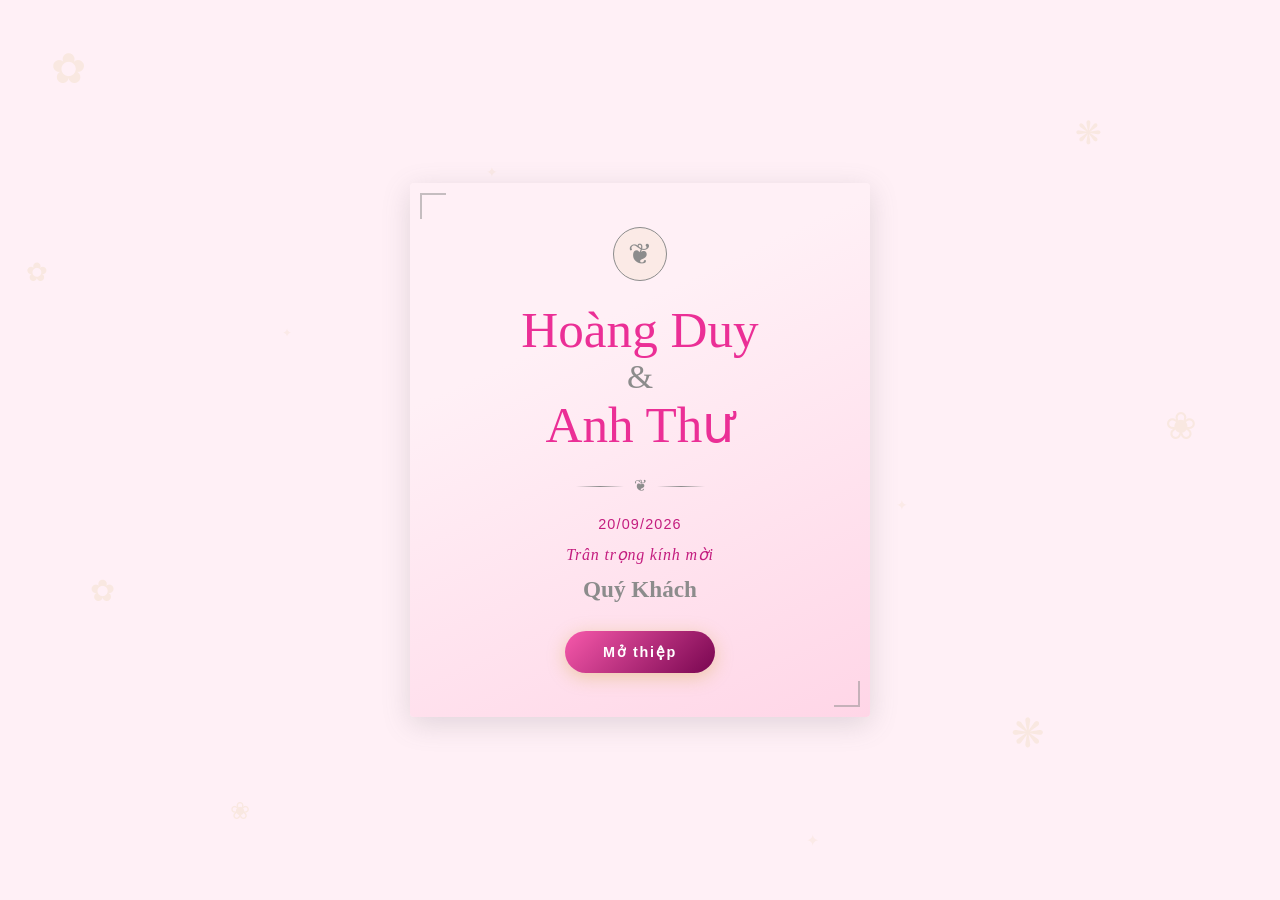
==== index.html @ 1aa0f883 "30" ====
<!DOCTYPE html>
<html lang="vi">

<head>
    <meta charset="UTF-8">
    <meta name="viewport" content="width=device-width, initial-scale=1.0">
    <title> Hoàng Duy &amp; Anh Thư</title>
    <link rel="icon" type="image/png" href="./images/anh1.jpg">

    <link rel="preconnect" href="https://fonts.googleapis.com">
    <link rel="preconnect" href="https://fonts.gstatic.com" crossorigin>
    <link rel="stylesheet" href="style.css">
</head>

<body>

    <!-- ═══════════════════════════════════
     MÀN HÌNH BÌA
═══════════════════════════════════ -->
    <div id="cover" class="cover">
        <!-- Trái tim rơi -->
        <div class="cover-hearts" id="coverHearts" aria-hidden="true"></div>

        <!-- Các ký hiệu trang trí nền -->
        <div class="cover-ornaments" aria-hidden="true">
            <span class="orn orn-1">✿</span>
            <span class="orn orn-2">❋</span>
            <span class="orn orn-3">✿</span>
            <span class="orn orn-4">❀</span>
            <span class="orn orn-5">✿</span>
            <span class="orn orn-6">❋</span>
            <span class="orn orn-7">❀</span>
            <span class="orn orn-8">✿</span>
            <span class="orn orn-9">✦</span>
            <span class="orn orn-10">✦</span>
            <span class="orn orn-11">✦</span>
            <span class="orn orn-12">✦</span>
        </div>

        <!-- Thiệp bìa chính -->
        <div class="cover-card" id="coverCard">
            <div class="cover-card-inner">
                <div class="cover-top-symbol">❦</div>

                <div id="orn_thiep">
                    <h1 class="cover-name cover-groom-name">Hoàng Duy</h1>
                    <div class="cover-and">&amp;</div>
                    <h1 class="cover-name cover-bride-name">Anh Thư</h1>
                </div>

                <div class="cover-divider">
                    <span class="div-line"></span>
                    <span class="div-icon">❦</span>
                    <span class="div-line"></span>
                </div>

                <p class="cover-date" id="ngayCuoi">20/09/2026</p>

                <p class="cover-invite">Trân trọng kính mời</p>
                <p class="cover-guest" id="coverGuestName">Quý Khách</p>

                <button class="cover-btn" id="openBtn" onclick="openInvitation()">
                    Mở thiệp
                </button>
            </div>
        </div>
    </div>


    <!-- ═══════════════════════════════════
     NỘI DUNG CHÍNH
═══════════════════════════════════ -->
    <div id="main" class="main hidden">

        <!-- ── TÊN CẶP ĐÔI ── -->
        <section class="section-header">
            <div class="header-inner animate-on-scroll">
                <div id="orn_thiep_trong">
                    <h1 class="header-groom">Hoàng Duy</h1>
                    <div class="header-and">&amp;</div>
                    <h1 class="header-bride">Anh Thư</h1>
                </div>
            </div>
        </section>

        <!-- ── LỄ GIA TIÊN ── -->
        <section class="section">
            <h2 class="section-title animate-on-scroll">LỄ GIA TIÊN</h2>

            <div class="parents-wrapper animate-on-scroll" id="orn_thiep_bame">
                <div class="parents-block">
                    <p class="parents-label">Ông Bà</p>
                    <p class="parents-name">Tôma Đặng Văn Doanh</p>
                    <p class="parents-name">Maria Nguyễn Thị Tiến</p>
                    <p class="parents-address">Tổ 15 - Ấp Trung Hoà<br> Xã Xuân Bắc - TP. Đồng Nai</p>
                </div>
                <div class="parents-sep">❦</div>
                <div class="parents-block">
                    <p class="parents-label">Ông Bà</p>
                    <p class="parents-name">Phêrô Trần Thanh Hùng</p>
                    <p class="parents-name"> Maria Dương Thị Tố Kim</p>
                    <p class="parents-address">Tổ 10 - Thôn Đức Hạnh<br>Xã Hoài Đức - T. Lâm Đồng</p>
                </div>
            </div>

            <div class="announce-block animate-on-scroll">
                <p class="announce-top">TRÂN TRỌNG BÁO TIN</p>
                <p class="announce-sub">LỄ <span id="checkTenLe">TÂN HÔN</span> CỦA CON CHÚNG TÔI</p>
                <div id="orn_ten_vo_chong">
                    <h2 class="couple-name">Đặng Hoàng Duy <p class="couple-title">TRƯỞNG NAM</p>
                    </h2>
                    <div class="couple-and">&amp;</div>
                    <h2 class="couple-name">Trần Thị Anh Thư <p class="couple-title">TRƯỞNG NỮ</p>
                    </h2>
                </div>

            </div>

            <div class="gia-tien-card animate-on-scroll">
                <p class="gt-line">Hôn lễ được cử hành tại</p>
                <p class="gt-place">THÁNH ĐƯỜNG GIÁO XỨ VÕ ĐẮT</p>
                <p class="gt-time">VÀO LÚC 04:30 THỨ BẢY</p>
                <p class="gt-date">THỨ BẢY <span class="gt-sep">|</span> 19.09.2026</p>
                <p class="gt-lunar">(Nhằm ngày 09 tháng 08 năm Bính Ngọ)</p>
            </div>
        </section>

        <!-- ── THÔNG TIN TIỆC CƯỚI TẠI NHÀ HÀNG ── -->
        <section class="section">
            <h2 class="section-title animate-on-scroll">TIỆC CƯỚI TẠI TƯ GIA</h2>

            <div class="venue-info animate-on-scroll">
                <p class="venue-address" id="diaChiXa">Tổ 15 - Ấp Trung Hoà </p>
                <p class="venue-address" id="diaChiThanhPho">Xã Xuân Bắc - TP. Đồng Nai</p>
                <p class="venue-invite">Trân trọng kính mời</p>
                <p class="venue-guest" id="venueGuestName">Quý Khách</p>
                <p class="venue-invite-sub">Đến dự buổi tiệc chung vui cùng gia đình chúng tôi</p>
            </div>

            <div class="party-card animate-on-scroll">
                <p class="party-card-sub">TIỆC CƯỚI SẼ DIỄN RA VÀO LÚC:</p>
                <div class="party-time">11:00</div>

                <div class="party-date-row">
                    <span class="party-day-name" id="gioCuoi">CHỦ NHẬT</span>
                    <div class="party-date-center">
                        <span class="date-sep">|</span>
                        <span class="party-day-num" id="ngayCuoiDau">20</span>
                        <span class="date-sep">|</span>
                    </div>
                    <span class="party-month-name">THÁNG 09</span>
                </div>

                <div class="party-year">2026</div>
                <div class="party-lunar">(NHẰM NGÀY <span id="ngayCuoiCoDau">10</span> THÁNG 08 NĂM BÍNH NGỌ)</div>

            </div>

            <!-- Đếm ngược -->
            <div class="countdown-wrapper animate-on-scroll">
                <p class="cd-title">Cùng đếm ngược</p>
                <div class="countdown">
                    <div class="cd-item"><span class="cd-num" id="cdDays">00</span><span class="cd-label">ngày</span>
                    </div>
                    <span class="cd-sep">:</span>
                    <div class="cd-item"><span class="cd-num" id="cdHours">00</span><span class="cd-label">giờ</span>
                    </div>
                    <span class="cd-sep">:</span>
                    <div class="cd-item"><span class="cd-num" id="cdMinutes">00</span><span class="cd-label">phút</span>
                    </div>
                    <span class="cd-sep">:</span>
                    <div class="cd-item"><span class="cd-num" id="cdSeconds">00</span><span class="cd-label">giây</span>
                    </div>
                </div>
                <!-- <a href="https://calendar.google.com/calendar/render?action=TEMPLATE&text=%C4%90%C3%A1m+c%C6%B0%E1%BB%9Bi+V%C4%83n+Ch%C6%B0%C6%A1ng+%26+H%E1%BB%93ng+Th%C6%B0&dates=20260725T040000Z%2F20260725T070000Z&ctz=Asia%2FHo_Chi_Minh&details=Ti%E1%BB%87c+c%C6%B0%E1%BB%9Bi+c%E1%BB%A7a+Ph%E1%BA%A1m+V%C4%83n+Ch%C6%B0%C6%A1ng+%26+Nguy%E1%BB%85n+H%E1%BB%93ng+Th%C6%B0&location=Royal+Center%2C+180%2F4+Song+H%C3%A0nh%2C+X%C3%A3+B%C3%A0+%C4%90i%E1%BB%83m%2C+Tp.+H%E1%BB%93+Ch%C3%AD+Minh"
                    target="_blank" rel="noopener noreferrer" class="add-cal-btn">Thêm vào lịch</a> -->
            </div>
        </section>

        <!-- ── BẢN ĐỒ ── -->
        <section class="section">
            <h2 class="section-title animate-on-scroll">BẢN ĐỒ CHỈ ĐƯỜNG</h2>
            <div class="map-wrapper animate-on-scroll">
                <!-- <iframe
                title="Bản đồ địa điểm tiệc cưới"
                src="https://maps.google.com/maps?q=180%2F4+Song+H%C3%A0nh%2C+X%C3%A3+B%C3%A0+%C4%90i%E1%BB%83m%2C+H%C3%B3c+M%C3%B4n%2C+TP+H%E1%BB%93+Ch%C3%AD+Minh&output=embed&hl=vi"
                width="100%" height="280"
                style="border:0; border-radius:8px; display:block;"
                allowfullscreen="" loading="lazy"
                referrerpolicy="no-referrer-when-downgrade">
            </iframe> -->
                <!-- <iframe src="" width="600" height="450" style="border:0;" allowfullscreen="" loading="lazy" referrerpolicy="strict-origin-when-cross-origin"></iframe> -->
                <iframe id="myIframe" title="Bản đồ địa điểm tiệc cưới" src="" width="100%" height="280"
                    style="border:0; border-radius:8px; display:block;" allowfullscreen="" loading="lazy"
                    referrerpolicy="no-referrer-when-downgrade">
                </iframe>
            </div>
        </section>

        <!-- ── ALBUM ẢNH CƯỚI ── -->
        <section class="section">
            <h2 class="section-title animate-on-scroll">ALBUM ẢNH CƯỚI</h2>
            <div class="album-grid animate-on-scroll">
                <!-- Đặt ảnh cưới vào thư mục images/ với tên anh1.jpg → anh7.jpg -->
                <div class="album-item" onclick="openLightbox(this)">
                    <img src="images/anh1.jpg" alt="Ảnh cưới 1"
                        onerror="this.style.display='none'; this.nextElementSibling.style.display='flex'">
                    <div class="album-placeholder"><span>📷</span><span>Ảnh cưới 1</span></div>
                </div>
                <div class="album-item" onclick="openLightbox(this)">
                    <img src="images/anh2.jpg" alt="Ảnh cưới 2"
                        onerror="this.style.display='none'; this.nextElementSibling.style.display='flex'">
                    <div class="album-placeholder"><span>📷</span><span>Ảnh cưới 2</span></div>
                </div>
                <div class="album-item" onclick="openLightbox(this)">
                    <img src="images/anh5.jpg" alt="Ảnh cưới 3"
                        onerror="this.style.display='none'; this.nextElementSibling.style.display='flex'">
                    <div class="album-placeholder"><span>📷</span><span>Ảnh cưới 3</span></div>
                </div>
                <div class="album-item" onclick="openLightbox(this)">
                    <img src="images/anh6.jpg" alt="Ảnh cưới 4"
                        onerror="this.style.display='none'; this.nextElementSibling.style.display='flex'">
                    <div class="album-placeholder"><span>📷</span><span>Ảnh cưới 4</span></div>
                </div>
                <div class="album-item" onclick="openLightbox(this)">
                    <img src="images/anh7.jpg" alt="Ảnh cưới 5"
                        onerror="this.style.display='none'; this.nextElementSibling.style.display='flex'">
                    <div class="album-placeholder"><span>📷</span><span>Ảnh cưới 5</span></div>
                </div>
                <div class="album-item" onclick="openLightbox(this)">
                    <img src="images/anh8.jpg" alt="Ảnh cưới 6"
                        onerror="this.style.display='none'; this.nextElementSibling.style.display='flex'">
                    <div class="album-placeholder"><span>📷</span><span>Ảnh cưới 6</span></div>
                </div>
                <div class="album-item" onclick="openLightbox(this)">
                    <img src="images/anh3.jpg" alt="Ảnh cưới 7"
                        onerror="this.style.display='none'; this.nextElementSibling.style.display='flex'">
                    <div class="album-placeholder"><span>📷</span><span>Ảnh cưới 7</span></div>
                </div>
                <div class="album-item" onclick="openLightbox(this)">
                    <img src="images/anh4.jpg" alt="Ảnh cưới 8"
                        onerror="this.style.display='none'; this.nextElementSibling.style.display='flex'">
                    <div class="album-placeholder"><span>📷</span><span>Ảnh cưới 8</span></div>
                </div>
                <div class="album-item" onclick="openLightbox(this)">
                    <img src="images/anh9.jpg" alt="Ảnh cưới 9"
                        onerror="this.style.display='none'; this.nextElementSibling.style.display='flex'">
                    <div class="album-placeholder"><span>📷</span><span>Ảnh cưới 9</span></div>
                </div>
                <div class="album-item" onclick="openLightbox(this)">
                    <img src="images/anh10.jpg" alt="Ảnh cưới 10"
                        onerror="this.style.display='none'; this.nextElementSibling.style.display='flex'">
                    <div class="album-placeholder"><span>📷</span><span>Ảnh cưới 10</span></div>
                </div>
                <!-- <div class="album-item album-item-wide" onclick="openLightbox(this)">
                    <img src="images/anh7.jpg" alt="Ảnh cưới 7"
                        onerror="this.style.display='none'; this.nextElementSibling.style.display='flex'">
                    <div class="album-placeholder"><span>📷</span><span>Ảnh cưới 7</span></div>
                </div> -->
            </div>
        </section>

        <!-- ── SỔ LƯU BÚT ── -->
        <section class="section">
            <h2 class="section-title animate-on-scroll">SỔ LƯU BÚT</h2>
            <form class="gb-form animate-on-scroll" id="gbForm" novalidate>
                <input type="text" id="gbName" class="gb-input" placeholder="Họ tên của bạn" maxlength="100" required>
                <textarea id="gbMessage" class="gb-textarea" placeholder="Lời chúc của bạn..." maxlength="500" required
                    rows="3"></textarea>
                <button type="submit" class="gb-btn">🪄 GỬI LỜI CHÚC</button>
            </form>
            <div class="gb-list" id="gbList"></div>
        </section>

        <!-- ── HỘP MỪNG CƯỚI ── -->
        <section class="section">
            <h2 class="section-title animate-on-scroll">HỘP MỪNG CƯỚI</h2>
            <div class="gift-wrapper animate-on-scroll">
                <div class="gift-envelope" id="giftEnvelope" onclick="toggleGift()">
                    <div class="envelope-icon">🧧</div>
                    <p class="envelope-tap" style="color: black;">Nhấn để mở</p>
                </div>
                <div class="gift-content" id="giftContent">
                    <p class="gift-message">Mọi sự chúc mừng của quý khách<br>là niềm hạnh phúc lớn nhất của chúng tôi
                    </p>
                    <div class="qr-area">
                        <!-- Đặt ảnh QR tại images/qr-chu-re.png và images/qr-co-dau.png -->
                        <div class="qr-card">
                            <p class="qr-label">🤵 Chú rể</p>
                            <img src="images/qr_chu_re.jpg" alt="QR Chú rể" class="qr-img"
                                onerror="this.style.display='none'; this.nextElementSibling.style.display='flex'">
                            <div class="qr-placeholder">
                                <span>QR Chú rể</span>
                                <span class="qr-hint">images/qr-chu-re.png</span>
                            </div>
                        </div>
                        <div class="qr-card">
                            <p class="qr-label">👰 Cô dâu</p>
                            <img src="images/qr_co_dau.jpg" alt="QR Cô dâu" class="qr-img"
                                onerror="this.style.display='none'; this.nextElementSibling.style.display='flex'">
                            <div class="qr-placeholder">
                                <span>QR Cô dâu</span>
                                <span class="qr-hint">images/qr-co-dau.png</span>
                            </div>
                        </div>
                    </div>
                </div>
            </div>
        </section>

        <!-- ── FOOTER ── -->
        <footer class="wedding-footer">
            <div class="footer-symbol">❦</div>
            <div class="footer-names" id="orn_footer_ten_vo_chong"><span>Hoàng Duy</span><span style="
            padding-left: 4px; padding-right: 4px;
            "> &amp;</span> <span>Anh Thư</span></div>
            <p class="footer-date">19 & 20 · 09 · 2026</p>
            <p class="footer-wish">Trăm Năm Hạnh Phúc</p>
        </footer>

    </div><!-- /main -->

    <!-- Lightbox -->
    <div id="lightbox" class="lightbox" onclick="closeLightbox()">
        <img id="lightboxImg" src="" alt="">
    </div>

    <!-- Nhạc nền đám cưới – đặt file tại music/nhac.m4a -->
    <audio id="bgMusic" loop>
        <source src="nhac.mp4" type="audio/mpeg">
    </audio>

    <!-- Nút bật/tắt nhạc -->
    <button class="music-btn" id="musicBtn" onclick="toggleMusic()" title="Bật nhạc" aria-label="Bật tắt nhạc">
        🎵
    </button>

    <script src="danhSachKhachMoi.js"></script>
    <script src="script.js"></script>
</body>

</html>
---- style.css ----
/* ================================================
   THIỆP CƯỚI – Văn Chương & Hồng Thư
   Theme: Xanh Dương Nhạt & Vàng
================================================ */
/* --- Reset & Biến --- */
*, *::before, *::after { box-sizing: border-box; margin: 0; padding: 0; }

:root {
    --dark:          #010d1a;
    --dark-mid:      #081c35;
    --card-bg:       #0d3d7a;
    --gold:          #c9a227;
    --gold-light:    #e8c84a;
    --gold-pale:     #f5e6c3;
    --cream:         #e8f4fc;
    --text:          #e8f4fc;
    --text-muted:    #7ab0d4;
    --border:        rgba(100, 170, 220, 0.38);

    --font-script:  'Great Vibes', cursive;
    --font-serif:   'Cormorant Garamond', Georgia, serif;
    --font-sans:    'Josefin Sans', sans-serif;
    --font-number:  'Cinzel', 'Times New Roman', serif;
}

html { scroll-behavior: smooth; }

body {
    background-color: #ffffff;
    color: var(--text);
    font-family: var(--font-serif);
    overflow-x: hidden;
    line-height: 1.6;
}

.hidden { display: none !important; }

/* Hiệu ứng xuất hiện khi scroll */
.animate-on-scroll {
    opacity: 0;
    transform: translateY(28px);
    transition: opacity 0.75s ease, transform 0.75s ease;
}
.animate-on-scroll.visible {
    opacity: 1;
    transform: translateY(0);
}

/* ================================================
   MÀN HÌNH BÌA
================================================ */
.cover {
    position: fixed;
    inset: 0;
    /* background: radial-gradient(ellipse at center, #0d3060 0%, #051525 55%, #010a14 100%); */
    background:#fff0f6;
    display: flex;
    align-items: center;
    justify-content: center;
    z-index: 1000;
    overflow: hidden;
}

/* Ký hiệu trang trí nền */
.cover-ornaments { position: absolute; inset: 0; pointer-events: none; }

.orn {
    position: absolute;
    color: rgba(201, 162, 39, 0.10);
    font-family: var(--font-serif);
    animation: floatOrn 9s ease-in-out infinite;
}
.orn-1  { top:  4%; left:  4%; font-size: 42px; animation-delay: 0s;   }
.orn-2  { top: 12%; left: 84%; font-size: 32px; animation-delay: 1.2s; }
.orn-3  { top: 28%; left:  2%; font-size: 26px; animation-delay: 2.3s; }
.orn-4  { top: 44%; left: 91%; font-size: 38px; animation-delay: 0.6s; }
.orn-5  { top: 63%; left:  7%; font-size: 30px; animation-delay: 1.8s; }
.orn-6  { top: 78%; left: 79%; font-size: 40px; animation-delay: 2.7s; }
.orn-7  { top: 88%; left: 18%; font-size: 24px; animation-delay: 3.1s; }
.orn-8  { top: 73%; left: 48%; font-size: 20px; animation-delay: 0.3s; color: rgba(201,162,39,0.07); }
.orn-9  { top: 18%; left: 38%; font-size: 14px; animation-delay: 1.0s; color: rgba(201,162,39,0.07); }
.orn-10 { top: 55%; left: 70%; font-size: 14px; animation-delay: 2.1s; color: rgba(201,162,39,0.07); }
.orn-11 { top: 36%; left: 22%; font-size: 12px; animation-delay: 0.9s; color: rgba(201,162,39,0.07); }
.orn-12 { top: 92%; left: 63%; font-size: 16px; animation-delay: 1.5s; color: rgba(201,162,39,0.07); }

@keyframes floatOrn {
    0%, 100% { transform: translateY(0) rotate(0deg); }
    50%       { transform: translateY(-14px) rotate(6deg); }
}

/* Thẻ bìa thiệp */
.cover-card {
    position: relative;
    z-index: 10;
    /* background: linear-gradient(155deg, #1a5a9e 0%, #0a3060 100%); */
    background: linear-gradient(155deg, #fff0f6 30%, #ffd6e7 100%);
    /* border: 1.5px solid #8c8c8c; */
    /* border: 0.5px solid #8c8c8c; */
    border-radius: 4px;
    padding: 44px 52px;
    width: min(460px, 88vw);
    text-align: center;
    /* box-shadow: 0 0 20px rgba(0,0,0,0.85), inset 0 0 20px rgba(0, 10, 30, 0.3); */
    animation: cardAppear 1.3s cubic-bezier(0.22, 0.61, 0.36, 1) both;
    box-shadow: rgba(100, 100, 111, 0.2) 0px 7px 29px 0px;
}

@keyframes cardAppear {
    from { opacity: 0; transform: scale(0.82) translateY(24px); }
    to   { opacity: 1; transform: scale(1) translateY(0); }
}

/* Góc trang trí trên thẻ */
.cover-card::before,
.cover-card::after {
    content: '';
    position: absolute;
    width: 26px;
    height: 26px;
    border-color: #8c8c8c;
    border-style: solid;
    opacity: 0.5;
}
.cover-card::before { top: 10px; left: 10px;   border-width: 2px 0 0 2px; }
.cover-card::after  { bottom: 10px; right: 10px; border-width: 0 2px 2px 0; }

.cover-top-symbol {
    display: inline-flex;
    align-items: center;
    justify-content: center;
    width: 54px;
    height: 54px;
    border: 1.5px solid #8c8c8c;
    border-radius: 50%;
    background: rgba(201, 162, 39, 0.08);
    font-size: 1.8rem;
    color: #8c8c8c;
    margin-bottom: 18px;
}

.cover-name {
    /* font-family: var(--font-script); */
    color: #eb2f96;
    font-weight: 400;
    line-height: 1.2;
}
.cover-groom-name { font-size: clamp(2.2rem, 7.5vw, 3.2rem); }
.cover-bride-name  { font-size: clamp(2.2rem, 7.5vw, 3.2rem); }

.cover-and {
    font-family: var(--font-script);
    color: #8c8c8c;
    font-size: 2.1rem;
    line-height:1;
}

.cover-divider {
    display: flex;
    align-items: center;
    justify-content: center;
    gap: 10px;
    margin: 18px 0 14px;
}
.div-line {
    display: block;
    height: 1px;
    width: 48px;
    background: linear-gradient(to right, transparent, #8c8c8c, transparent);
}
.div-icon { color: #8c8c8c; font-size: 1rem; }

.cover-date {
    font-family: var(--font-sans);
    font-size: 0.9rem;
    letter-spacing: 0.08em;
    color: #c41d7f;
    margin-bottom: 6px;
}
.cover-invite {
    font-family: var(--font-serif);
    font-style: italic;
    font-size: 1rem;
    color: #c41d7f;
    letter-spacing: 0.05em;
    margin-bottom: 6px;
}

/* Tên khách mời (lấy từ danhSachKhachMoi.js theo URL) */
.cover-guest {
    font-family: var(--font-serif);
    font-size: 1.45rem;
    font-weight: 600;
    color: #8c8c8c;
    line-height: 1.35;
    margin-bottom: 26px;
}

.cover-btn {
    background: linear-gradient(135deg, #f759ab, #780650);
    color: white;
    border: none;
    padding: 13px 38px;
    border-radius: 30px;
    font-family: var(--font-sans);
    font-size: 0.9rem;
    font-weight: 600;
    letter-spacing: 0.12em;
    cursor: pointer;
    transition: all 0.3s ease;
    box-shadow: 0 4px 18px rgba(201, 162, 39, 0.35);
    animation: envBounce 2s ease-in-out infinite;
}
.cover-btn:hover  { background: linear-gradient(135deg, #e8c84a, #c9a227); transform: translateY(-2px); box-shadow: 0 8px 28px rgba(201, 162, 39, 0.45); }
.cover-btn:active { transform: translateY(0); }

/* Hiệu ứng đóng bìa */
.cover.closing { animation: coverOut 0.8s ease forwards; }
@keyframes coverOut {
    to { opacity: 0; transform: scale(1.04); pointer-events: none; }
}

/* ── Trái tim rơi ── */
.cover-hearts {
    position: absolute;
    inset: 0;
    pointer-events: none;
    overflow: hidden;
    z-index: 2;
}

.falling-heart {
    position: absolute;
    top: -60px;
    display: block;
    user-select: none;
    animation: heartFall linear forwards;
    will-change: transform, opacity;
}

@keyframes heartFall {
    0%   { transform: translateY(0)     translateX(0)                    rotate(0deg);   opacity: 0;    }
    8%   { opacity: 1;                                                                                  }
    50%  { transform: translateY(50vh)  translateX(var(--swing))         rotate(var(--rot-mid)); opacity: 0.85; }
    92%  { opacity: 0.6;                                                                               }
    100% { transform: translateY(110vh) translateX(var(--swing-end))     rotate(var(--rot-end)); opacity: 0;    }
}

/* ================================================
   NỘI DUNG CHÍNH
================================================ */
.main {
    /* background: linear-gradient(180deg, #1a3a5c 0%, #1e4570 50%, #1a3a5c 100%); */
    background: linear-gradient(155deg, #fff0f6 30%, #ffd6e7 100%);
    min-height: 100vh;
    position: relative;
    max-width: 750px;
    margin: 0 auto;
    overflow: hidden;
    box-shadow: 0 0 60px rgba(0, 0, 0, 0.18), 0 0 0 1px rgba(200,220,240,0.12);
}

/* Nền chấm xanh tinh tế */
.main::before {
    content: '';
    position: absolute;
    inset: 0;
    background-image: radial-gradient(circle, rgba(150,200,240,0.10) 1.2px, transparent 1.2px);
    background-size: 50px 50px;
    pointer-events: none;
    z-index: 0;
}

/* ================================================
   SECTION DÙNG CHUNG
================================================ */
.section {
    position: relative;
    z-index: 1;
    padding: 64px 20px;
    max-width: 680px;
    margin: 0 auto;
    text-align: center;
}

.section + .section::before {
    content: '';
    display: block;
    width: 100px;
    height: 1px;
    background: linear-gradient(to right, transparent, #8c8c8c, transparent);
    margin: 0 auto 64px;
}

.section-title {
    font-family: var(--font-sans);
    font-size: 0.8rem;
    font-weight: 600;
    letter-spacing: 0.28em;
    color: #c41d7f;
    margin-bottom: 25px;
    display: inline-block;
}
.section-title::before,
.section-title::after {
    content: ' ✦ ';
    color: #c41d7f;
    opacity: 0.5;
    font-size: 0.65rem;
}

/* ================================================
   HEADER TÊN CẶP ĐÔI
================================================ */
.section-header {
    position: relative;
    z-index: 1;
    padding: 90px 20px 64px;
    text-align: center;
    background: linear-gradient(180deg, transparent, rgba(0, 80, 160, 0.12), transparent);
}
.header-inner { position: relative; z-index: 2; }

.header-groom,
.header-bride {
    /* font-family: var(--font-script); */
    font-weight: 400;
    color: #c41d7f;
    font-size: clamp(3rem, 9.5vw, 5rem);
    line-height: 1.2;
}
.header-and {
    font-family: var(--font-script);
    color: #8c8c8c;
    font-size: clamp(1.6rem, 5.5vw, 2.8rem);
    margin: 4px 0;
}

/* ================================================
   ALBUM ẢNH
================================================ */
.album-grid {
    display: grid;
    grid-template-columns: 1fr 1fr;
    gap: 10px;
    max-width: 480px;
    margin: 0 auto;
}

.album-item {
    position: relative;
    aspect-ratio: 1 / 1;
    overflow: hidden;
    border-radius: 4px;
    border: 1px solid var(--border);
    cursor: pointer;
    background: rgba(0, 60, 120, 0.25);
}
.album-item-wide {
    grid-column: 1 / -1;
    aspect-ratio: 16 / 9;
}
.album-item img {
    width: 100%; height: 100%;
    object-fit: cover;
    /* transition: transform 0.45s ease; */
    display: block;
}
.album-item:hover img { transform: scale(1.06); }

.album-placeholder {
    position: absolute; inset: 0;
    display: none; flex-direction: column;
    align-items: center; justify-content: center;
    gap: 8px;
    color: #8c8c8c; opacity: 0.45;
    font-family: var(--font-sans);
    font-size: 0.75rem; letter-spacing: 0.1em;
}
.album-placeholder span:first-child { font-size: 1.8rem; }

/* Lightbox */
.lightbox {
    display: none;
    position: fixed; inset: 0;
    background: rgba(0,0,0,0.93);
    z-index: 9999;
    align-items: center; justify-content: center;
    cursor: zoom-out;
}
.lightbox.active { display: flex; }
.lightbox img {
    max-width: 92vw; max-height: 92vh;
    object-fit: contain;
    border: 1px solid #8c8c8c;
    border-radius: 4px;
}

/* ================================================
   THÔNG TIN PHỤ HUYNH
================================================ */
.parents-wrapper {
    display: flex;
    justify-content: center;
    align-items: flex-start;
    flex-wrap: wrap;
    gap: 16px;
    margin-bottom: 40px;
}
.parents-block {
    flex: 1; min-width: 155px; max-width: 220px;
    text-align: center;
}
.parents-label {
    font-family: var(--font-sans);
    font-size: 0.7rem; letter-spacing: 0.18em;
    color: #c41d7f; margin-bottom: 8px;
}
.parents-name {
    font-family: var(--font-serif);
    font-size: 1.05rem; font-weight: 600;
    color: #c41d7f; line-height: 1.5;
}
.parents-address {
    font-size: 0.82rem; color: #8c8c8c;
    margin-top: 7px; line-height: 1.6;
}
.parents-sep {
    color: #8c8c8c; font-size: 1.6rem;
    opacity: 0.55; align-self: center; flex-shrink: 0;
}

/* Khối thông báo */
.announce-block {
    border-top: 1px solid var(--border);
    padding-top: 38px;
}
.announce-top {
    font-family: var(--font-sans);
    font-size: 0.72rem; letter-spacing: 0.22em;
    color: #8c8c8c; margin-bottom: 4px;
}
.announce-sub {
    font-family: var(--font-sans);
    font-size: 0.72rem; letter-spacing: 0.15em;
    color: #8c8c8c; margin-bottom: 22px;
}
.couple-name {
    font-family: var(--font-script);
    font-size: clamp(2.1rem, 7.5vw, 3.5rem);
    font-weight: 400; color: #c41d7f; line-height: 1.2;
}
.couple-title {
    font-family: var(--font-sans);
    font-size: 0.68rem; letter-spacing: 0.28em;
    color: #8c8c8c;
     margin: 5px 0 14px;
}
.couple-and {
    font-family: var(--font-script);
    font-size: 2.2rem; color:#8c8c8c; margin: 6px 0;
}

/* Khối lễ gia tiên tại tư gia */
.gia-tien-card {
    margin-top: 38px;
    /* background: rgba(0, 55, 110, 0.38); */
    background: linear-gradient(155deg, #fff0f6 30%, #ffd6e7 100%);
    border: 1px solid #8c8c8c;
    border-radius: 8px;
    padding: 32px 24px;
}
.gt-line {
    font-family: var(--font-serif);
    font-style: italic;
    font-size: 1rem;
    color: #8c8c8c;
    margin-bottom: 10px;
}
.gt-place {
    font-family: var(--font-number);
    font-size: 18px;
    font-weight: 700;
    color: #c41d7f;
    letter-spacing: 0.14em;
    line-height: 1.2;
    margin-bottom: 12px;
}
.gt-time {
    font-family: var(--font-sans);
    font-size: 0.8rem;
    letter-spacing: 0.18em;
    color: #8c8c8c;
    margin-bottom: 8px;
}
.gt-date {
    font-family: var(--font-number);
    font-size: 1.3rem;
    font-weight: 600;
    color: #c41d7f;
    letter-spacing: 0.1em;
    margin-bottom: 8px;
}
.gt-sep { color: #c41d7f; }
.gt-lunar {
    font-family: var(--font-sans);
    font-size: 0.72rem;
    letter-spacing: 0.1em;
    color: #8c8c8c;
}

/* ================================================
   TIỆC CƯỚI
================================================ */
.party-card {
    /* background: rgba(0, 55, 110, 0.38); */
    background: linear-gradient(155deg, #fff0f6 30%, #ffd6e7 100%);
    border: 1px solid #8c8c8c;
    border-radius: 8px;
    padding: 38px 28px;
    margin-bottom: 38px;
}
.party-card-sub {
    font-family: var(--font-sans);
    font-size: 0.68rem; letter-spacing: 0.22em;
    color: #8c8c8c; margin-bottom: 16px;
}
.party-time {
    font-family: var(--font-number);
    font-size: clamp(2.6rem, 10vw, 4.2rem);
    font-weight: 700; color: #c41d7f;
    line-height: 1; margin-bottom: 22px;
    letter-spacing: 0.06em;
}

.party-date-row {
    display: grid;
    grid-template-columns: 1fr auto 1fr;
    align-items: center;
    gap: 14px; margin-bottom: 12px;
    color: #c41d7f;
}
.party-day-name  { font-family: var(--font-sans); font-size: 0.75rem; letter-spacing: 0.15em; text-align: right; }
.party-month-name{ font-family: var(--font-sans); font-size: 0.75rem; letter-spacing: 0.15em; text-align: left; }
.party-date-center{ display: flex; align-items: center; gap: 8px; }
.date-sep { color: #8c8c8c; font-size: 1.6rem; }
.party-day-num {
    font-family: var(--font-number);
    font-size: 3.2rem; font-weight: 700;
    line-height: 1;
}
.party-year {
    font-family: var(--font-number);
    font-size: 1.05rem; letter-spacing: 0.4em;
    color: #c41d7f; margin-bottom: 8px;
}
.party-lunar {
    font-family: var(--font-sans);
    font-size: 0.72rem; letter-spacing: 0.1em;
    color: #8c8c8c; 
    margin-bottom: 26px;
}

.party-schedule {
    display: flex;
    justify-content: center; align-items: center;
    gap: 32px;
    padding-top: 22px;
    border-top: 1px solid rgba(201,162,39,0.18);
}
.sched-col { display: flex; flex-direction: column; align-items: center; gap: 5px; }
.sched-label {
    font-family: var(--font-sans);
    font-size: 0.64rem; letter-spacing: 0.16em; color: #8c8c8c;
}
.sched-time {
    font-family: var(--font-number);
    font-size: 1.45rem; font-weight: 600; color: var(--gold-pale);
    letter-spacing: 0.05em;
}
.sched-divider { width: 1px; height: 38px; background: rgba(201,162,39,0.25); }

/* Đếm ngược */
.countdown-wrapper { text-align: center;
}
.cd-title {
    font-family: var(--font-sans);
    font-size: 0.72rem; letter-spacing: 0.22em;
    color: #8c8c8c; margin-bottom: 18px;
}
.countdown {
    display: flex;
    justify-content: center; align-items: center;
    gap: 10px; flex-wrap: wrap;
    /* margin-bottom: 22px; */
}
.cd-item { display: flex; flex-direction: column; align-items: center; }
.cd-num {
    font-family: var(--font-number);
    font-size: clamp(1.8rem, 6vw, 2.8rem);
    font-weight: 700; color: #8c8c8c;
    line-height: 1;
    color: #8c8c8c;
    background: linear-gradient(155deg, #fff0f6 30%, #ffd6e7 100%);
    border: 1px solid var(--border);
    border-radius: 6px;
    padding: 8px 14px;
    min-width: 66px; text-align: center;
    letter-spacing: 0.04em;
}
.cd-label {
    font-family: var(--font-sans);
    font-size: 0.58rem; letter-spacing: 0.12em;
    color: #8c8c8c; margin-top: 5px;
}
.cd-sep { font-size: 2.2rem; color: #c41d7f; opacity: 0.45; margin-top: -10px; }

.add-cal-btn {
    display: inline-block;
    padding: 10px 30px;
    background: linear-gradient(135deg, #f759ab, #780650);
    color: #fff;
    font-family: var(--font-sans);
    font-size: 0.72rem; letter-spacing: 0.15em;
    text-decoration: none;
    border-radius: 30px;
    transition: all 0.3s ease;
}
.add-cal-btn:hover { background: var(--gold); color: var(--dark); }

/* ================================================
   ĐỊA ĐIỂM
================================================ */
.venue-info { margin-bottom: 22px; }
.venue-name {
    font-family: var(--font-serif);
    font-size: 1.3rem; font-weight: 600;
    color: var(--gold-pale); margin-bottom: 8px; line-height: 1.5;
}
.venue-address {
    font-family: var(--font-sans);
    font-size: 0.85rem; color: #8c8c8c; letter-spacing: 0.04em;
}
.venue-invite {
    font-family: var(--font-serif);
    font-style: italic;
    font-size: 0.95rem;
    color: #8c8c8c;
    letter-spacing: 0.04em;
    margin: 16px 0 4px;
}
.venue-guest {
    font-family: var(--font-serif);
    font-size: 1.20rem; font-weight: 600;
    color: #c41d7f; line-height: 1.4;
    animation: envBounce 4s ease-in-out infinite;
    margin-top: 17px;
}
.venue-invite-sub {
    font-family: var(--font-serif);
    font-style: italic;
    font-size: 0.85rem;
    color: #8c8c8c;
    letter-spacing: 0.02em;
    margin-top: 8px;
}
.map-wrapper {
    border-radius: 8px; overflow: hidden;
    border: 1px solid var(--border);
}

/* ================================================
   SỔ LƯU BÚT
================================================ */
.gb-form {
    display: flex; flex-direction: column;
    gap: 12px; margin-bottom: 36px;
}
.gb-input,
.gb-textarea {
    background: linear-gradient(155deg, #fff0f6 30%, #ffd6e7 100%);
    border: 1px solid #8c8c8c;
    border-radius: 6px;
    /* color: #8c8c8c; */
    font-family: var(--font-serif);
    font-size: 1rem;
    padding: 12px 16px;
    outline: none;
    transition: border-color 0.3s;
    resize: none; width: 100%;
}
.gb-input:focus,
.gb-textarea:focus  { border-color: var(--gold); }
.gb-input::placeholder,
.gb-textarea::placeholder { color: grey; }

.gb-btn {
    background: linear-gradient(135deg, #f759ab, #780650);
    color: #fff;
    border: none; border-radius: 30px;
    padding: 12px 32px;
    font-family: var(--font-sans);
    font-size: 0.82rem; font-weight: 600;
    letter-spacing: 0.12em;
    cursor: pointer; align-self: center;
    transition: all 0.3s ease;
}
.gb-btn:hover { background: linear-gradient(135deg, #e8c84a, #c9a227); transform: translateY(-2px); }

.gb-list { display: flex; flex-direction: column; gap: 14px; text-align: left; }
.gb-loading, .gb-empty {
    text-align: center; padding: 24px 16px;
    font-family: var(--font-sans); font-size: 0.82rem;
    color: #8c8c8c; font-style: italic;
}

.gb-entry {
    display: flex; gap: 12px;
    background: linear-gradient(155deg, #fff0f6 30%, #ffd6e7 100%);
    border-left: 2px solid #8c8c8c;
    border-radius: 0 6px 6px 0;
    padding: 12px 16px;
    animation: entryIn 0.45s ease;
}
@keyframes entryIn {
    from { opacity: 0; transform: translateX(-18px); }
    to   { opacity: 1; transform: translateX(0); }
}
.gb-avatar {
    width: 36px; height: 36px;
    border-radius: 50%;
    background: linear-gradient(135deg, #8c8c8c, #8c8c8c);
    display: flex; align-items: center; justify-content: center;
    font-family: var(--font-sans); font-weight: 700;
    font-size: 0.9rem; color: #fff; flex-shrink: 0;
}
.gb-body { flex: 1; }
.gb-entry-name {
    font-family: var(--font-sans);
    font-size: 0.82rem; font-weight: 600;
    color: #c41d7f; margin-bottom: 4px;
}
.gb-entry-msg {
    font-family: var(--font-serif);
    font-size: 0.95rem; color: #8c8c8c;
    line-height: 1.55; white-space: pre-wrap;
}

/* ================================================
   HỘP MỪNG CƯỚI
================================================ */
.gift-wrapper {
    display: flex; flex-direction: column;
    align-items: center; gap: 22px;
}
.gift-envelope {
    cursor: pointer; text-align: center;
    transition: transform 0.3s ease;
}
.gift-envelope:hover { transform: scale(1.06); }
.envelope-icon {
    font-size: 5.5rem; display: block;
    margin-bottom: 10px;
    animation: envBounce 2.2s ease-in-out infinite;
}
@keyframes envBounce {
    0%, 100% { transform: translateY(0); }
    50%       { transform: translateY(-10px); }
}
.envelope-tap {
    font-family: var(--font-sans);
    font-size: 0.78rem; letter-spacing: 0.16em; color: #8c8c8c;
}

.gift-content {
    display: none; text-align: center;
    animation: fadeUp 0.5s ease;
}
@keyframes fadeUp {
    from { opacity: 0; transform: translateY(12px); }
    to   { opacity: 1; transform: translateY(0); }
}
.gift-message {
    font-family: var(--font-serif);
    font-style: italic;
    font-size: 1rem; color: #8c8c8c;
    line-height: 1.8; margin-bottom: 22px;
}
.qr-area {
    display: flex;
    gap: 24px;
    justify-content: center;
    flex-wrap: wrap;
}
.qr-card {
    display: flex; flex-direction: column;
    align-items: center; gap: 10px;
}
.qr-label {
    font-family: var(--font-sans);
    font-size: 0.78rem; letter-spacing: 0.12em;
    color: #c41d7f; font-weight: 600;
}
.qr-img {
    max-width: 180px;
    border: 2px solid #8c8c8c;
    border-radius: 8px;
    padding: 7px; background: white;
    display: block;
}
.qr-placeholder {
    width: 164px; height: 164px;
    border: 2px dashed rgba(201,162,39,0.38);
    border-radius: 8px;
    display: none; flex-direction: column;
    align-items: center; justify-content: center;
    gap: 8px;
    color: var(--text-muted);
    font-family: var(--font-sans); font-size: 0.82rem;
}
.qr-hint { font-size: 0.64rem; opacity: 0.55; text-align: center; }

/* ================================================
   FOOTER
================================================ */
.wedding-footer {
    position: relative; z-index: 1;
    text-align: center;
    padding: 55px 20px 44px;
    border-top: 1px solid #8c8c8c;
    background: linear-gradient(0deg, #fff0f6, transparent);
}
.footer-symbol { font-size: 2.6rem; color: #8c8c8c; opacity: 0.55; margin-bottom: 14px; }
.footer-names  { font-family: var(--font-script); font-size: 2.1rem; color: #c41d7f; margin-bottom: 8px; }
.footer-date   { font-family: var(--font-sans); font-size: 0.82rem; letter-spacing: 0.32em; color: #8c8c8c; margin-bottom: 12px; }
.footer-wish   { font-family: var(--font-serif); font-style: italic; font-size: 1rem; color: #8c8c8c; opacity: 0.65; letter-spacing: 0.1em; }

/* ── Nút nhạc nền ── */
.music-btn {
    position: fixed;
    bottom: 26px; right: 26px;
    width: 50px; height: 50px;
    border-radius: 50%;
    background: linear-gradient(155deg, #fff0f6 30%, #ffd6e7 100%);
    color: #8c8c8c;
    border: none;
    font-size: 1.3rem;
    cursor: pointer;
    z-index: 998;
    box-shadow: 0 4px 18px rgba(0,0,0,0.55);
    transition: transform 0.3s ease, opacity 0.3s ease;
    display: flex; align-items: center; justify-content: center;
    
}
.music-btn:hover { transform: scale(1.12); }
.music-btn.muted { opacity: 0.4; }
@keyframes spinNote {
    from { transform: rotate(0deg); }
    to   { transform: rotate(360deg); }
}
.music-btn.playing { animation: spinNote 4s linear infinite; }

/* ================================================
   RESPONSIVE
================================================ */
@media (max-width: 480px) {
    .cover-card { padding: 32px 22px; }
    .parents-wrapper { flex-direction: column; align-items: center; }
    .parents-sep { transform: rotate(90deg); }
    .party-card { padding: 26px 16px; }
    .cd-num { min-width: 52px; padding: 7px 10px; }
    .countdown { gap: 6px; }
    .section { padding: 48px 16px; }
}
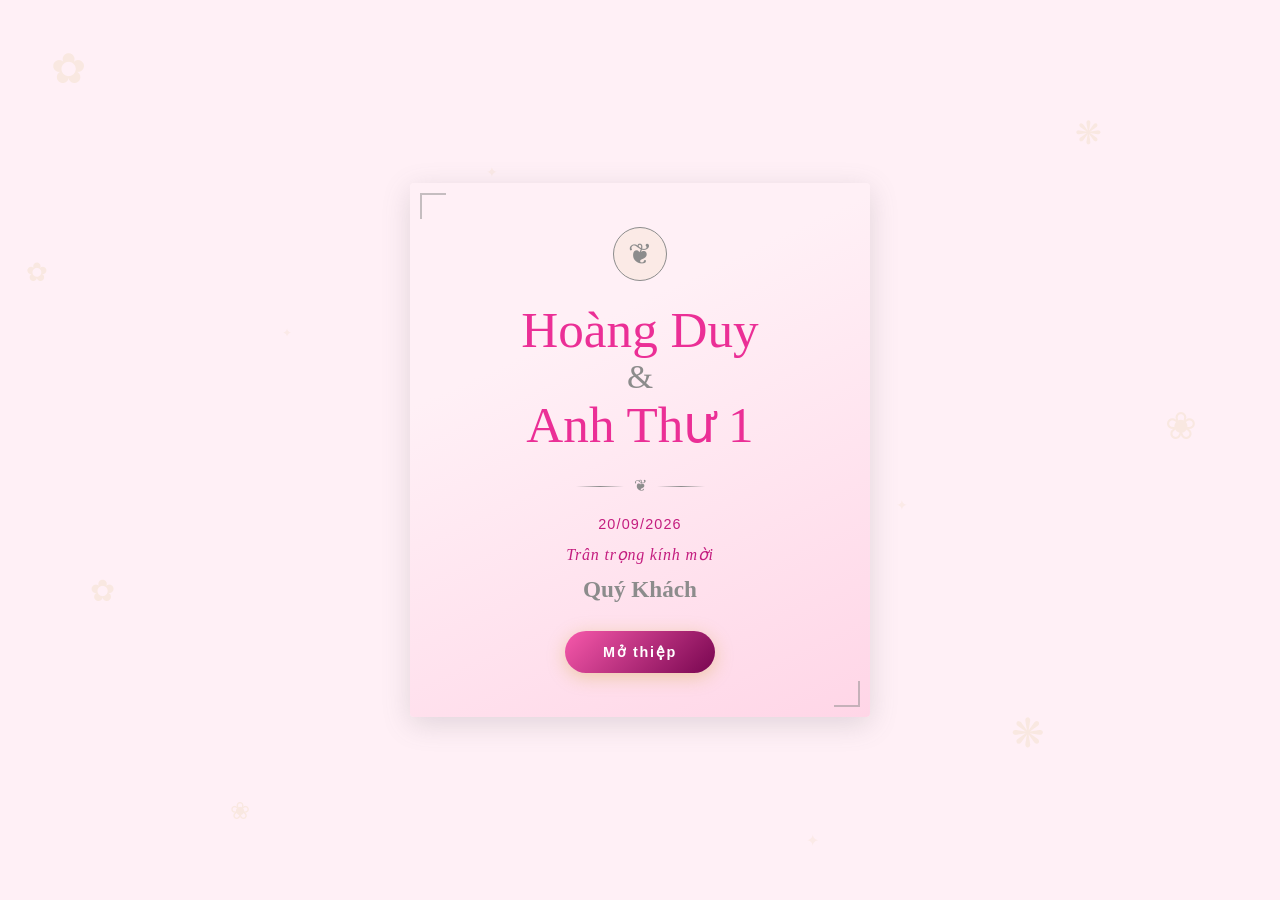
==== commit 9c25fde1: "35" ====
--- a/index.html
+++ b/index.html
@@ -45,7 +45,7 @@
                 <div id="orn_thiep">
                     <h1 class="cover-name cover-groom-name">Hoàng Duy</h1>
                     <div class="cover-and">&amp;</div>
-                    <h1 class="cover-name cover-bride-name">Anh Thư</h1>
+                    <h1 class="cover-name cover-bride-name">Anh Thư 1</h1>
                 </div>
 
                 <div class="cover-divider">
@@ -327,7 +327,7 @@
 
     <!-- Nhạc nền đám cưới – đặt file tại music/nhac.m4a -->
     <audio id="bgMusic" loop>
-        <source src="nhac.mp4" type="audio/mpeg">
+        <source src="nhac1.m4a" type="audio/mpeg">
     </audio>
 
     <!-- Nút bật/tắt nhạc -->
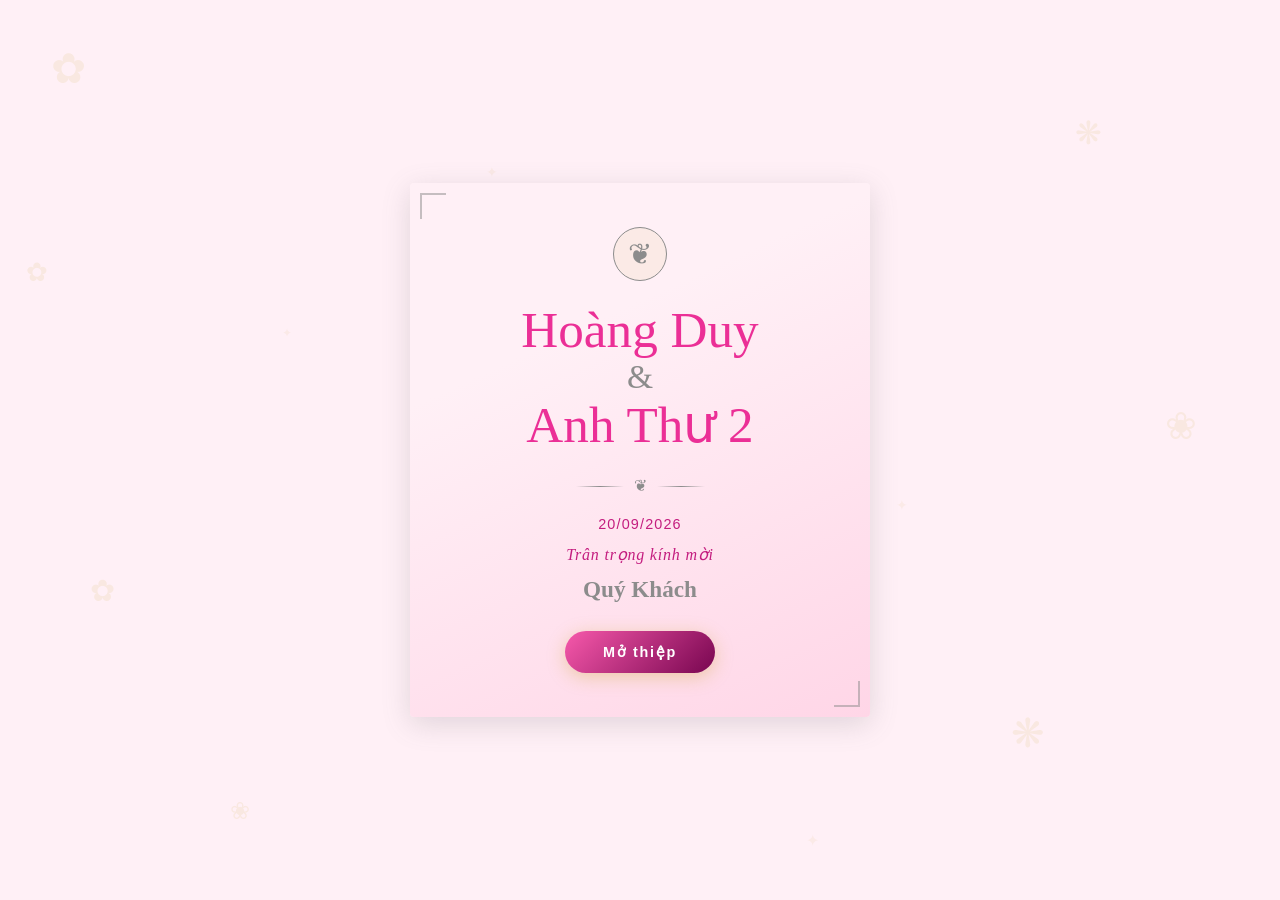
==== commit 9f39c586: "36" ====
--- a/index.html
+++ b/index.html
@@ -45,7 +45,7 @@
                 <div id="orn_thiep">
                     <h1 class="cover-name cover-groom-name">Hoàng Duy</h1>
                     <div class="cover-and">&amp;</div>
-                    <h1 class="cover-name cover-bride-name">Anh Thư 1</h1>
+                    <h1 class="cover-name cover-bride-name">Anh Thư 2</h1>
                 </div>
 
                 <div class="cover-divider">
@@ -327,7 +327,7 @@
 
     <!-- Nhạc nền đám cưới – đặt file tại music/nhac.m4a -->
     <audio id="bgMusic" loop>
-        <source src="nhac1.m4a" type="audio/mpeg">
+        <source src="nhac.m4a" type="audio/mpeg">
     </audio>
 
     <!-- Nút bật/tắt nhạc -->
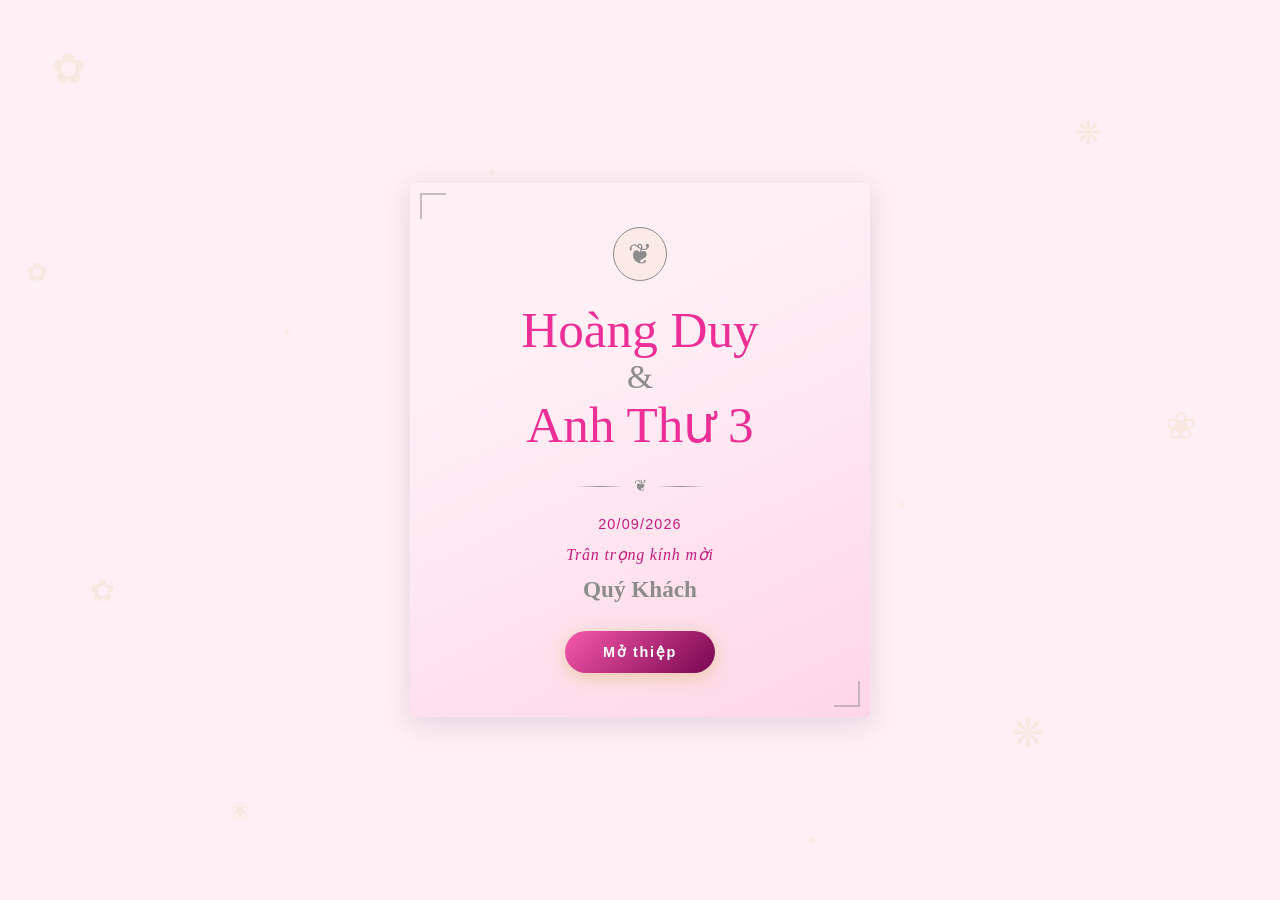
==== commit 4e756c41: "37" ====
--- a/index.html
+++ b/index.html
@@ -45,7 +45,7 @@
                 <div id="orn_thiep">
                     <h1 class="cover-name cover-groom-name">Hoàng Duy</h1>
                     <div class="cover-and">&amp;</div>
-                    <h1 class="cover-name cover-bride-name">Anh Thư 2</h1>
+                    <h1 class="cover-name cover-bride-name">Anh Thư 3</h1>
                 </div>
 
                 <div class="cover-divider">
@@ -327,7 +327,7 @@
 
     <!-- Nhạc nền đám cưới – đặt file tại music/nhac.m4a -->
     <audio id="bgMusic" loop>
-        <source src="nhac.m4a" type="audio/mpeg">
+        <source src="nhacFull.m4a" type="audio/mpeg">
     </audio>
 
     <!-- Nút bật/tắt nhạc -->
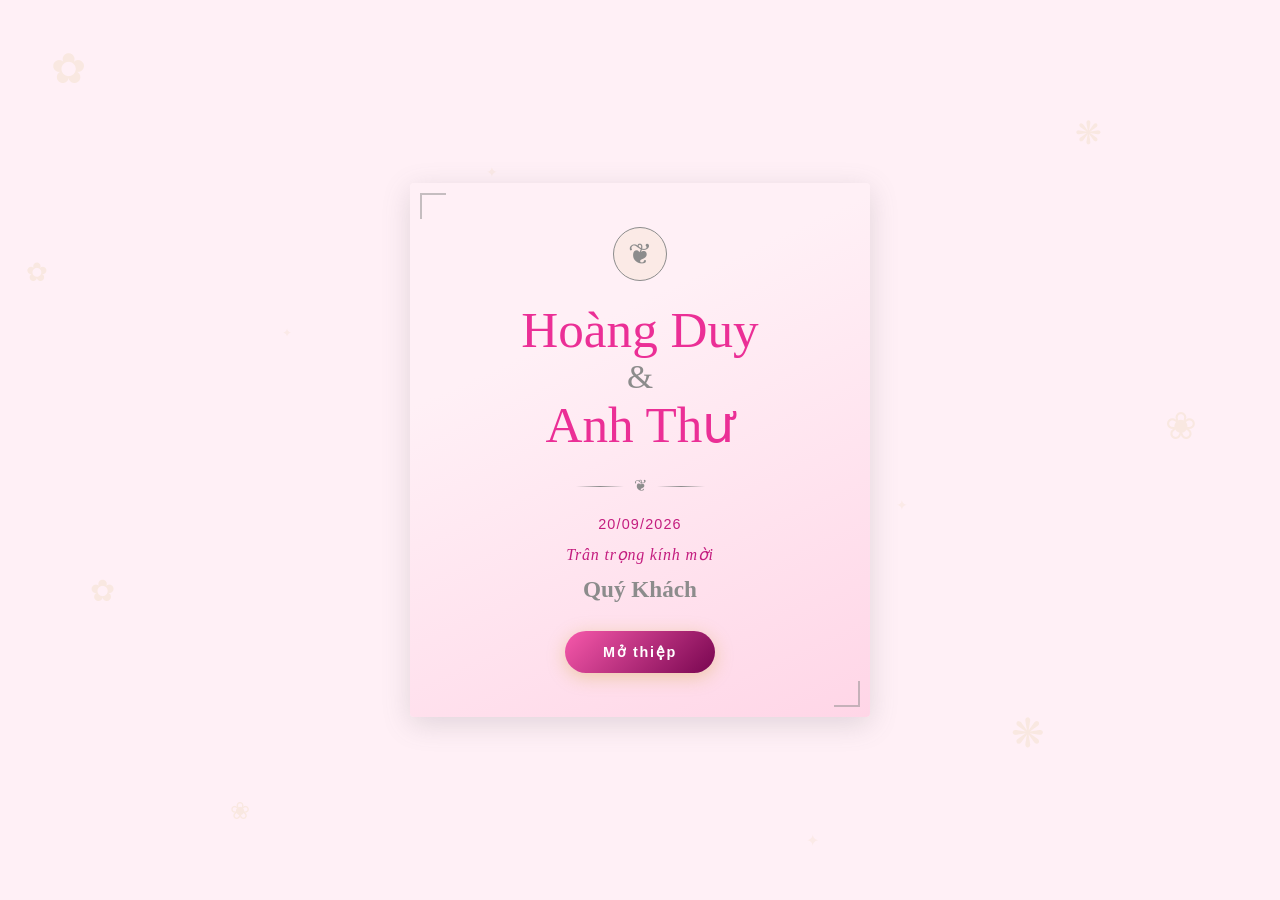
==== commit 6bf6c9e9: "38" ====
--- a/index.html
+++ b/index.html
@@ -45,7 +45,7 @@
                 <div id="orn_thiep">
                     <h1 class="cover-name cover-groom-name">Hoàng Duy</h1>
                     <div class="cover-and">&amp;</div>
-                    <h1 class="cover-name cover-bride-name">Anh Thư 3</h1>
+                    <h1 class="cover-name cover-bride-name">Anh Thư</h1>
                 </div>
 
                 <div class="cover-divider">
